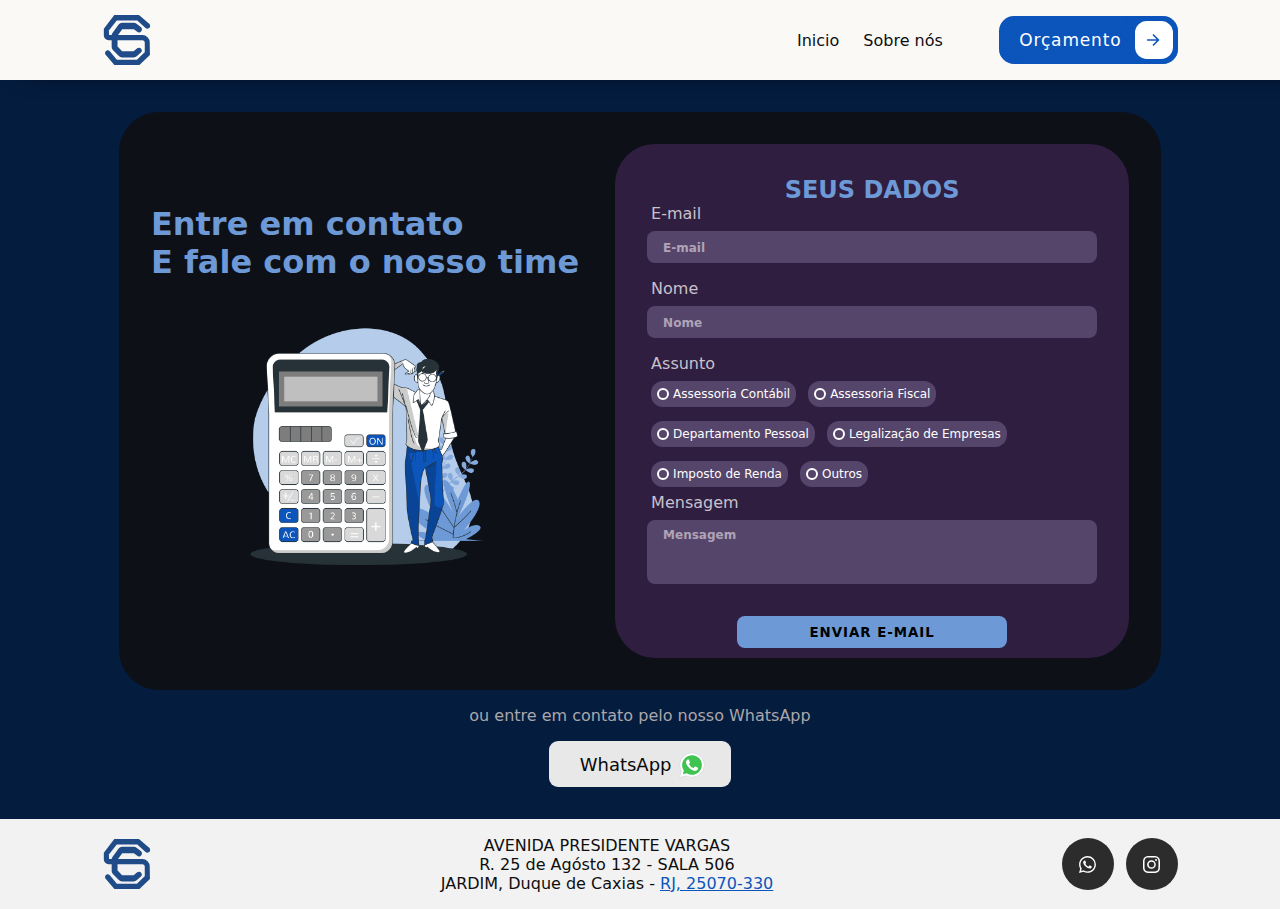
==== contact/index.html @ 0a8a3fe1 "Update index.html" ====
<html lang="pt-br">
<head>
    <meta charset="UTF-8">
    <meta name="viewport" content="width=device-width, initial-scale=1.0">
    <title>Contato</title>
    <link rel="stylesheet" href="./style.css">
    <script src="script.js"></script>
    <link rel="shortcut icon" type="logo.ico" href="../assets/Logo.ico">
</head>
<body>
    <header>
        <nav class="nav-bar">
            <div class="left-content">
                <a href="../index.html"><img class='logo' src="../assets/Logo.svg" alt="logo"></a>
            </div>
            <div class="right-content">
                <a href="../index.html">Inicio</a>
                <a href="">Sobre nós</a>
                <button class="cssbuttons-io-button">
                    Orçamento
                    <div class="icon">
                      <svg
                        height="24"
                        width="24"
                        viewBox="0 0 24 24"
                        xmlns="http://www.w3.org/2000/svg"
                      >
                        <path d="M0 0h24v24H0z" fill="none"></path>
                        <path
                          d="M16.172 11l-5.364-5.364 1.414-1.414L20 12l-7.778 7.778-1.414-1.414L16.172 13H4v-2z"
                          fill="currentColor"
                        ></path>
                      </svg>
                    </div>
                </button>
            </div>
        </nav>
    </header>
    <main>
      <div class="form">
        <div class="content">
            <div class="content-tittle">
            <h1 class="tittle">Entre em contato <br> E fale com o nosso time</h1>
            </div>
            <div class="content-image">
            <img class="illustration" src="../assets/Calculator-bro.png" alt="illustration">
            </div>
        </div>
        <div class="container">
            <h2>Seus dados</h2>
            <form action="https://api.web3forms.com/submit" method="POST">
              <input type="hidden" name="from_name" value="SOCICON-Site">
              <input type="hidden" id="apiInput" name="subject" value="">
                <input type="hidden" name="access_key" value="70d0771a-472b-4d53-858d-73d89dade45c">
                <label for="email">E-mail</label>
                <input class="input" type="email" name="email" id="email" placeholder="E-mail" required>
                <label for="name">Nome</label>
                <input class="input" type="text" name="name" id="name" placeholder="Nome" required>
                 <label for="radio">Assunto</label>
              <div class="radio-group">
                  <input type="radio" id="radio1" name="Assunto" class="radio_input" value="Assessoria Contábil" required>
                <label for="radio1" class="radio-label">
                  <span class="radio-inner-circle"></span>
                    Assessoria Contábil
                </label>
                  <input type="radio" id="radio2" name="Assunto" class="radio_input" value="Assessoria Fiscal">
                <label for="radio2" class="radio-label">
                  <span class="radio-inner-circle"></span>
                    Assessoria Fiscal
                </label>
                  <input type="radio" id="radio3" name="Assunto" class="radio_input" value="Departamento Pessoal">
                <label for="radio3" class="radio-label">
                  <span class="radio-inner-circle"></span>
                  Departamento Pessoal
                </label>
                  <input type="radio" id="radio4" name="Assunto" class="radio_input" value="Legalização de Empresas">
               <label for="radio4" class="radio-label">
                  <span class="radio-inner-circle"></span>
                  Legalização de Empresas
                </label>
                  <input type="radio" id="radio5" name="Assunto" class="radio_input" value="Imposto de Renda">
                <label for="radio5" class="radio-label">
                  <span class="radio-inner-circle"></span>
                  Imposto de Renda
                  </label>
                  <input type="radio" id="radio6" name="Assunto" class="radio_input" value="Outros">
                <label for="radio6" class="radio-label">
                  <span class="radio-inner-circle"></span>
                  Outros
                </label>
              </div>
                <label for="message">Mensagem</label>
                <textarea class="textarea" name="message" id="message" placeholder="Mensagem" required></textarea>
                <div class="input-btn">
                  <input class="btn" type="submit" value="enviar e-mail">
                </div>
            </form>
        </div>
    </div>
    <div class="form2">
        <span>ou entre em contato pelo nosso WhatsApp</span>
        <div class="wpp-btn">
            <button class="button2">
                WhatsApp
                <svg viewBox="0 0 48 48" y="0px" x="0px" xmlns="http://www.w3.org/2000/svg">
                <path d="M4.868,43.303l2.694-9.835C5.9,30.59,5.026,27.324,5.027,23.979C5.032,13.514,13.548,5,24.014,5c5.079,0.002,9.845,1.979,13.43,5.566c3.584,3.588,5.558,8.356,5.556,13.428c-0.004,10.465-8.522,18.98-18.986,18.98c-0.001,0,0,0,0,0h-0.008c-3.177-0.001-6.3-0.798-9.073-2.311L4.868,43.303z" fill="#fff"></path><path d="M4.868,43.803c-0.132,0-0.26-0.052-0.355-0.148c-0.125-0.127-0.174-0.312-0.127-0.483l2.639-9.636c-1.636-2.906-2.499-6.206-2.497-9.556C4.532,13.238,13.273,4.5,24.014,4.5c5.21,0.002,10.105,2.031,13.784,5.713c3.679,3.683,5.704,8.577,5.702,13.781c-0.004,10.741-8.746,19.48-19.486,19.48c-3.189-0.001-6.344-0.788-9.144-2.277l-9.875,2.589C4.953,43.798,4.911,43.803,4.868,43.803z" fill="#fff"></path><path d="M24.014,5c5.079,0.002,9.845,1.979,13.43,5.566c3.584,3.588,5.558,8.356,5.556,13.428c-0.004,10.465-8.522,18.98-18.986,18.98h-0.008c-3.177-0.001-6.3-0.798-9.073-2.311L4.868,43.303l2.694-9.835C5.9,30.59,5.026,27.324,5.027,23.979C5.032,13.514,13.548,5,24.014,5 M24.014,42.974C24.014,42.974,24.014,42.974,24.014,42.974C24.014,42.974,24.014,42.974,24.014,42.974 M24.014,42.974C24.014,42.974,24.014,42.974,24.014,42.974C24.014,42.974,24.014,42.974,24.014,42.974 M24.014,4C24.014,4,24.014,4,24.014,4C12.998,4,4.032,12.962,4.027,23.979c-0.001,3.367,0.849,6.685,2.461,9.622l-2.585,9.439c-0.094,0.345,0.002,0.713,0.254,0.967c0.19,0.192,0.447,0.297,0.711,0.297c0.085,0,0.17-0.011,0.254-0.033l9.687-2.54c2.828,1.468,5.998,2.243,9.197,2.244c11.024,0,19.99-8.963,19.995-19.98c0.002-5.339-2.075-10.359-5.848-14.135C34.378,6.083,29.357,4.002,24.014,4L24.014,4z" fill="#cfd8dc"></path><path d="M35.176,12.832c-2.98-2.982-6.941-4.625-11.157-4.626c-8.704,0-15.783,7.076-15.787,15.774c-0.001,2.981,0.833,5.883,2.413,8.396l0.376,0.597l-1.595,5.821l5.973-1.566l0.577,0.342c2.422,1.438,5.2,2.198,8.032,2.199h0.006c8.698,0,15.777-7.077,15.78-15.776C39.795,19.778,38.156,15.814,35.176,12.832z" fill="#40c351"></path><path clip-rule="evenodd" d="M19.268,16.045c-0.355-0.79-0.729-0.806-1.068-0.82c-0.277-0.012-0.593-0.011-0.909-0.011c-0.316,0-0.83,0.119-1.265,0.594c-0.435,0.475-1.661,1.622-1.661,3.956c0,2.334,1.7,4.59,1.937,4.906c0.237,0.316,3.282,5.259,8.104,7.161c4.007,1.58,4.823,1.266,5.693,1.187c0.87-0.079,2.807-1.147,3.202-2.255c0.395-1.108,0.395-2.057,0.277-2.255c-0.119-0.198-0.435-0.316-0.909-0.554s-2.807-1.385-3.242-1.543c-0.435-0.158-0.751-0.237-1.068,0.238c-0.316,0.474-1.225,1.543-1.502,1.859c-0.277,0.317-0.554,0.357-1.028,0.119c-0.474-0.238-2.002-0.738-3.815-2.354c-1.41-1.257-2.362-2.81-2.639-3.285c-0.277-0.474-0.03-0.731,0.208-0.968c0.213-0.213,0.474-0.554,0.712-0.831c0.237-0.277,0.316-0.475,0.474-0.791c0.158-0.317,0.079-0.594-0.04-0.831C20.612,19.329,19.69,16.983,19.268,16.045z" fill-rule="evenodd" fill="#fff"></path>
            </svg>
            </button>
        </div>
    </div>
    </main>
    <footer class="footer">
        <div class="leftFooter">
         <img class="logo" src="../assets/Logo.svg" alt="logo">
       </div>
       <div class="centerFooter">
         <span class="location">AVENIDA PRESIDENTE VARGAS<br> R. 25 de Agósto  132 - SALA 506 <br> JARDIM, Duque de Caxias - <a class="linkref" href="https://maps.app.goo.gl/LFoD1FQgEf7jgqzR9" target="_blank">RJ, 25070-330</a></span>
       </div>
       <div class="rightFooter">      
         <div class="social">
           <a class="socialContainer containerFour" href="#">
             <svg viewBox="0 0 16 16" class="socialSvg whatsappSvg"> <path d="M13.601 2.326A7.854 7.854 0 0 0 7.994 0C3.627 0 .068 3.558.064 7.926c0 1.399.366 2.76 1.057 3.965L0 16l4.204-1.102a7.933 7.933 0 0 0 3.79.965h.004c4.368 0 7.926-3.558 7.93-7.93A7.898 7.898 0 0 0 13.6 2.326zM7.994 14.521a6.573 6.573 0 0 1-3.356-.92l-.24-.144-2.494.654.666-2.433-.156-.251a6.56 6.56 0 0 1-1.007-3.505c0-3.626 2.957-6.584 6.591-6.584a6.56 6.56 0 0 1 4.66 1.931 6.557 6.557 0 0 1 1.928 4.66c-.004 3.639-2.961 6.592-6.592 6.592zm3.615-4.934c-.197-.099-1.17-.578-1.353-.646-.182-.065-.315-.099-.445.099-.133.197-.513.646-.627.775-.114.133-.232.148-.43.05-.197-.1-.836-.308-1.592-.985-.59-.525-.985-1.175-1.103-1.372-.114-.198-.011-.304.088-.403.087-.088.197-.232.296-.346.1-.114.133-.198.198-.33.065-.134.034-.248-.015-.347-.05-.099-.445-1.076-.612-1.47-.16-.389-.323-.335-.445-.34-.114-.007-.247-.007-.38-.007a.729.729 0 0 0-.529.247c-.182.198-.691.677-.691 1.654 0 .977.71 1.916.81 2.049.098.133 1.394 2.132 3.383 2.992.47.205.84.326 1.129.418.475.152.904.129 1.246.08.38-.058 1.171-.48 1.338-.943.164-.464.164-.86.114-.943-.049-.084-.182-.133-.38-.232z"></path> </svg>
           </a>
           <a class="socialContainer containerOne" href="https://www.instagram.com/socicon_contabilidade/"  target="_blank">
             <svg viewBox="0 0 16 16" class="socialSvg instagramSvg"> <path d="M8 0C5.829 0 5.556.01 4.703.048 3.85.088 3.269.222 2.76.42a3.917 3.917 0 0 0-1.417.923A3.927 3.927 0 0 0 .42 2.76C.222 3.268.087 3.85.048 4.7.01 5.555 0 5.827 0 8.001c0 2.172.01 2.444.048 3.297.04.852.174 1.433.372 1.942.205.526.478.972.923 1.417.444.445.89.719 1.416.923.51.198 1.09.333 1.942.372C5.555 15.99 5.827 16 8 16s2.444-.01 3.298-.048c.851-.04 1.434-.174 1.943-.372a3.916 3.916 0 0 0 1.416-.923c.445-.445.718-.891.923-1.417.197-.509.332-1.09.372-1.942C15.99 10.445 16 10.173 16 8s-.01-2.445-.048-3.299c-.04-.851-.175-1.433-.372-1.941a3.926 3.926 0 0 0-.923-1.417A3.911 3.911 0 0 0 13.24.42c-.51-.198-1.092-.333-1.943-.372C10.443.01 10.172 0 7.998 0h.003zm-.717 1.442h.718c2.136 0 2.389.007 3.232.046.78.035 1.204.166 1.486.275.373.145.64.319.92.599.28.28.453.546.598.92.11.281.24.705.275 1.485.039.843.047 1.096.047 3.231s-.008 2.389-.047 3.232c-.035.78-.166 1.203-.275 1.485a2.47 2.47 0 0 1-.599.919c-.28.28-.546.453-.92.598-.28.11-.704.24-1.485.276-.843.038-1.096.047-3.232.047s-2.39-.009-3.233-.047c-.78-.036-1.203-.166-1.485-.276a2.478 2.478 0 0 1-.92-.598 2.48 2.48 0 0 1-.6-.92c-.109-.281-.24-.705-.275-1.485-.038-.843-.046-1.096-.046-3.233 0-2.136.008-2.388.046-3.231.036-.78.166-1.204.276-1.486.145-.373.319-.64.599-.92.28-.28.546-.453.92-.598.282-.11.705-.24 1.485-.276.738-.034 1.024-.044 2.515-.045v.002zm4.988 1.328a.96.96 0 1 0 0 1.92.96.96 0 0 0 0-1.92zm-4.27 1.122a4.109 4.109 0 1 0 0 8.217 4.109 4.109 0 0 0 0-8.217zm0 1.441a2.667 2.667 0 1 1 0 5.334 2.667 2.667 0 0 1 0-5.334z"></path> </svg>
           </a>
         </div> 
       </div>
     </footer>
</body>
</html>
---- contact/style.css ----
*{
    margin: 0;
    padding: 0;
    font-family: system-ui, -apple-system, BlinkMacSystemFont, 'Segoe UI', Roboto, Oxygen, Ubuntu, Cantarell, 'Open Sans', 'Helvetica Neue', sans-serif;
  }

body{
    background-color: #041c3e;
    overflow-x: hidden;
}

/* ---Header--- */

.cssbuttons-io-button {
    margin-left: 32px;
    background: #0C55BB;
    color: white;
    font-family: inherit;
    padding: 0.35em;
    padding-left: 1.2em;
    font-size: 17px;
    font-weight: 500;
    border-radius: 0.9em;
    border: none;
    letter-spacing: 0.05em;
    display: flex;
    align-items: center;
    box-shadow: inset 0 0 1.6em -0.6em #0C55BB;
    overflow: hidden;
    position: relative;
    height: 2.8em;
    padding-right: 3.3em;
    cursor: pointer;
  }
  
  .cssbuttons-io-button .icon {
    background: white;
    margin-left: 1em;
    position: absolute;
    display: flex;
    align-items: center;
    justify-content: center;
    height: 2.2em;
    width: 2.2em;
    border-radius: 0.7em;
    box-shadow: 0.1em 0.1em 0.6em 0.2em #0C55BB;
    right: 0.3em;
    transition: all 0.3s;
  }
  
  .cssbuttons-io-button:hover .icon {
    width: calc(100% - 0.6em);
  }
  
  .cssbuttons-io-button .icon svg {
    width: 1.1em;
    transition: transform 0.3s;
    color: #0C55BB;
  }
  
  .cssbuttons-io-button:hover .icon svg {
    transform: translateX(0.1em);
  }
  
  .cssbuttons-io-button:active .icon {
    transform: scale(0.95);
  }


.nav-bar{
    display: flex;
    justify-content: space-between;
    align-items: center;
    background-color: #FAF9F6;
    width: 100vw;
    height: 80px;
    padding: 0rem 8vw;
    position: sticky;
    -webkit-box-shadow: 6px 10px 25px -19px rgba(0,0,0,0.75);
    -moz-box-shadow: 6px 10px 25px -19px rgba(0,0,0,0.75);
    box-shadow: 6px 10px 25px -19px rgba(0,0,0,0.75);
}

.right-content{
    display: flex;
    gap: 24px;
    align-items: center;
    padding: 0rem 16vw;
}

.right-content a{
    text-decoration: none;
    color: #0e0e0e;
}

.right-content a:hover{
    color: #0C55BB;
}

.logo {
    width: 50px;
    height: 50px;
}

/* ---Header--- */
/* ---Main--- */

main{
  display: flex;
  justify-content: center;
  flex-direction: column;
  padding: 32px;
}

.form{
    max-width: 80vw;
    min-width: 60vw;
    align-self: center;
    display: flex;
    justify-content: space-evenly;
    align-content: center;
    padding: 32px;
    border-radius: 40px;
    background-color: #0D1117;
    gap: 36px;
}

.tittle{
    color: #6D99D6;
    font-weight: bold;
}

.content{
    justify-content: center;
    display: flex;
    flex-direction: column;
}

.content-tittle{
    display: flex;
    align-items: flex-start;
}

.container{
    background-color: #2F1E40;
    min-width: 325px;
    min-height: 350px;
    width: 450px;
    height: 450px;
    padding: 32px;
    border-radius: 40px;
}

.content-image{
    margin-top: 16px;
    display: flex;
    justify-content: center;
    align-items: center;
}

.illustration{
    display: flex;
    width: 300px;
    height: 300px;
    justify-content: center;
}

.container h2{
    display: flex;
    color: #6D99D6;
    justify-content: center;
    text-transform: uppercase;
}

.container form{
    display: flex;
    flex-direction: column;
}

form label{
    margin-bottom: 8px;
    color: #c8c1cc  ;
    margin-left: 4px;
}

.input{
    margin-bottom: 16px;
    background-color: #56456B;
    border: none;
    border-radius: 8px;
    height: 2rem;
    align-content: center;
    color: #dadadb;
    padding-left: 16px;
    font-weight: 600;
}

.input:focus{
    transform: scale(1.05);
    transition: transform 0.3 ease;
    outline: none;
}

.input-btn{
    display: flex;
    justify-content: center;
}

.btn{
    height: 2rem;
    border-radius: 8px;
    background-color: #6D99D6;
    border: none;
    color: black;
    font-weight: 900;
    text-transform: uppercase;
    letter-spacing: 1px;
    cursor: pointer;
    margin-top: 16px;
    transition: background-color 0.3s ease-in-out, border 0.3s ease-in-out, color 0.3s ease-in-out, box-shadow 0.3s ease-in-out;
    width: 60%;
}

.btn:hover{
    background-color: #2F1E40;
    border: 2px solid #6D99D6;
    color: #dadadb;
    box-shadow: 0 0 5px #6D99D6, 0 0 10px #6D99D6, 0 0 20px #6D99D6;
}

.textarea{
    resize: none;
    margin-bottom: 16px;
    background-color: #56456B;
    border: none;
    border-radius: 8px;
    height: 4rem;
    align-content: flex-start;
    color: #dadadb;
    padding-top: 8px;
    padding-left: 16px;
    font-weight: 700;
}

.textarea:focus{
    transform: scale(1.05);
    transition: transform 0.3 ease;
    outline: none;
}



#email::placeholder{
    color: #AFA3B6;
    font-size: 12px;
}

#message::placeholder{
    color: #AFA3B6;
    font-size: 12px;
}

#name::placeholder{
    color: #AFA3B6;
    font-size: 12px;
}

.radio-group {
  display: flex;
  gap: 8px;
  width: 100%;
  flex-wrap: wrap;
}

.radio-label {
  display: flex;
  align-items: center;
  padding: 0.5em;
  margin-bottom: 0.5em;
  background-color: #56456B;
  border-radius: 12px;
  transition: background-color 0.2s, border-color 0.2s;
  color: #fff;
  font-size: 12px;
}

.radio-label:hover {
  background-color: #000000;
}

.radio_input {
  position: absolute;
  opacity: 0;
}

.radio_input:checked + .radio-label {
  background-color: #1F4B88;
  border-color: #6D99D6;
}

.radio_input:focus + .radio-label {
  outline: 2px solid #6D99D6;
}

.radio-inner-circle {
  display: inline-block;
  width: 1em;
  height: 1em;
  font-size: 8px;
  border: 2px solid rgb(255, 255, 255);
  border-radius: 50%;
  margin-right: 0.5em;
  transition: border-color 0.2s;
  position: relative;
}

.radio-label:hover .radio-inner-circle {
  border-color: rgb(233, 233, 233);
}

.radio_input:checked + .radio-label .radio-inner-circle {
  border-color: #6D99D6;
}

.radio_input:checked + .radio-label .radio-inner-circle::after {
  content: '';
  display: block;
  width: 0.5em;
  height: 0.5em;
  background-color: #6D99D6;
  border-radius: 50%;
  position: absolute;
  top: 50%;
  left: 50%;
  transform: translate(-50%, -50%);
}
    


/* form1 */

/* form2 */

.form2{
    color: #aaa7ac;
    margin-top: 16px;
    display: flex;
    flex-direction: column;
    justify-content: center;
    align-items: center;
    font-size: 16px;
    gap: 16px;
}

.button2 {
    display: inline-block;
    transition: all 0.2s ease-in;
    position: relative;
    overflow: hidden;
    z-index: 1;
    color: #090909;
    padding: 0.7em 3.3em 0.7em 1.7em;
    font-size: 18px;
    border-radius: 0.5em;
    background: #e8e8e8;
    border: none;
    cursor: pointer;
  }
  
  .button2 > svg {
    height: 30px;
    position: absolute;
    padding: 0px 5px;
    margin-top: -4px;
  }
  
  .button2:active {
    color: #666;
  }
  
  .button2:before {
    content: "";
    position: absolute;
    left: 50%;
    transform: translateX(-50%) scaleY(1) scaleX(1.25);
    top: 100%;
    width: 140%;
    height: 180%;
    background-color: rgba(0, 0, 0, 0.05);
    border-radius: 50%;
    display: block;
    transition: all 0.5s 0.1s cubic-bezier(0.55, 0, 0.1, 1);
    z-index: -1;
  }
  
  .button2:after {
    content: "";
    position: absolute;
    left: 55%;
    transform: translateX(-50%) scaleY(1) scaleX(1.45);
    top: 180%;
    width: 160%;
    height: 190%;
    background-color: #009087;
    border-radius: 50%;
    display: block;
    transition: all 0.5s 0.1s cubic-bezier(0.55, 0, 0.1, 1);
    z-index: -1;
  }
  
  .button2:hover {
    color: #ffffff;
  }
  
  .button2:hover:before {
    top: -35%;
    background-color: #009087;
    transform: translateX(-50%) scaleY(1.3) scaleX(0.8);
  }
  
  .button2:hover:after {
    top: -45%;
    background-color: #009087;
    transform: translateX(-50%) scaleY(1.3) scaleX(0.8);
  }
  
/* ---Main--- */
/* ---Footer--- */

.social {
  width: fit-content;
  height: fit-content;
  background-color: #f2f2f2;
  display: flex;
  align-items: center;
  justify-content: center;
  gap: 12px;
}

.socialContainer {
  width: 52px;
  height: 52px;
  border-radius: 50%;
  background-color: rgb(44, 44, 44);
  display: flex;
  align-items: center;
  justify-content: center;
  overflow: hidden;
  transition-duration: .3s;
}

.containerOne:hover {
  background-color: #d62976;
  transition-duration: .3s;
}

.containerFour:hover {
  background-color: #128C7E;
  transition-duration: .3s;
}

.socialContainer:active {
  transform: scale(0.9);
  transition-duration: .3s;
}

.socialSvg {
  width: 17px;
}

.socialSvg path {
  fill: rgb(255, 255, 255);
}

.socialContainer:hover .socialSvg {
  animation: slide-in-top 0.3s both;
}

.footer{
  background-color: #f2f2f2;
  display: flex;
  justify-content: space-between;
  align-items: center;
  height: 10vh;
  padding: 0rem 8vw;
}

.leftFooter{
  display: flex;
}

.rightFooter{
  display: flex;
}

.centerFooter{
  display: flex;
  text-align: center;
}

.linkref{
  color: #0C55BB;
}

.location{
  color: #0e0e0e;
  font-weight: 500;
}
@keyframes slide-in-top {
  0% {
    transform: translateY(-50px);
    opacity: 0;
  }

  100% {
    transform: translateY(0);
    opacity: 1;
  }
} 

/* ---Footer--- */
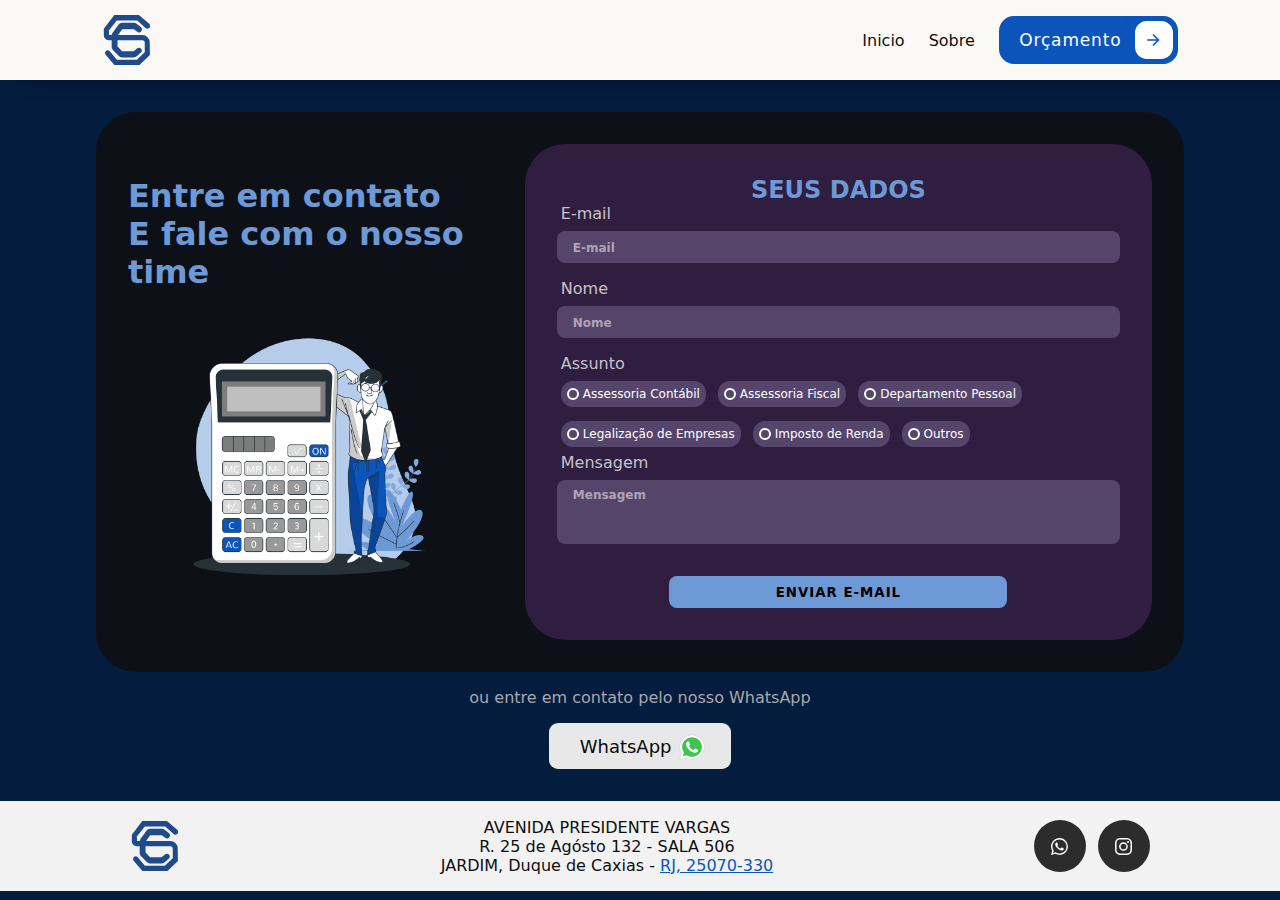
==== commit 14604f3a: "Fixing NavBar" ====
--- a/contact/index.html
+++ b/contact/index.html
@@ -15,7 +15,7 @@
             </div>
             <div class="right-content">
                 <a href="../index.html">Inicio</a>
-                <a href="">Sobre nós</a>
+                <a href="">Sobre</a>
                 <button class="cssbuttons-io-button">
                     Orçamento
                     <div class="icon">
--- a/contact/style.css
+++ b/contact/style.css
@@ -12,7 +12,6 @@
 /* ---Header--- */
 
 .cssbuttons-io-button {
-    margin-left: 32px;
     background: #0C55BB;
     color: white;
     font-family: inherit;
@@ -110,6 +109,7 @@
   justify-content: center;
   flex-direction: column;
   padding: 32px;
+  
 }
 
 .form{
@@ -143,10 +143,7 @@
 
 .container{
     background-color: #2F1E40;
-    min-width: 325px;
-    min-height: 350px;
-    width: 450px;
-    height: 450px;
+    max-width: 55%;
     padding: 32px;
     border-radius: 40px;
 }
@@ -479,10 +476,10 @@
 .footer{
   background-color: #f2f2f2;
   display: flex;
-  justify-content: space-between;
+  justify-content: space-around;
   align-items: center;
   height: 10vh;
-  padding: 0rem 8vw;
+  width: 100vw;
 }
 
 .leftFooter{
@@ -518,4 +515,88 @@
   }
 } 
 
-/* ---Footer--- */+/* ---Footer--- */
+
+/* ---Responsivity--- */
+
+
+@media only screen and (max-width: 768px) and (min-width: 601px){
+  *{
+    overflow-x: hidden;
+  }
+
+  main{
+    padding: 16px;
+  }
+
+  .footer{
+    display: flex;
+    position: static;
+    width: 100%;
+    height: 96px;
+  }
+
+  .logo{
+    width: 2rem;
+  }
+
+  .left-content{
+    width: 32px;
+    display: flex;
+  }
+
+  .form{
+    display: flex;
+    flex-direction: column;
+  }
+
+  .container{
+    max-width: 100%;
+  }
+
+  
+}
+
+
+@media only screen and (max-width: 600px){
+  *{
+    overflow-x: hidden;
+  }
+
+  main{
+    padding: 16px;
+  }
+
+  .footer{
+    display: flex;
+    position: static;
+    width: 100%;
+    height: 64px;
+  }
+
+  .logo{
+    width: 2rem;
+  }
+
+  .left-content{
+    width: 32px;
+    display: flex;
+  }
+
+  .right-content{
+    display: none;
+  }
+
+  .centerFooter{
+    display: none;
+  }
+
+  .form{
+    display: flex;
+    flex-direction: column;
+  }
+
+  .container{
+    max-width: 100%;
+  }
+}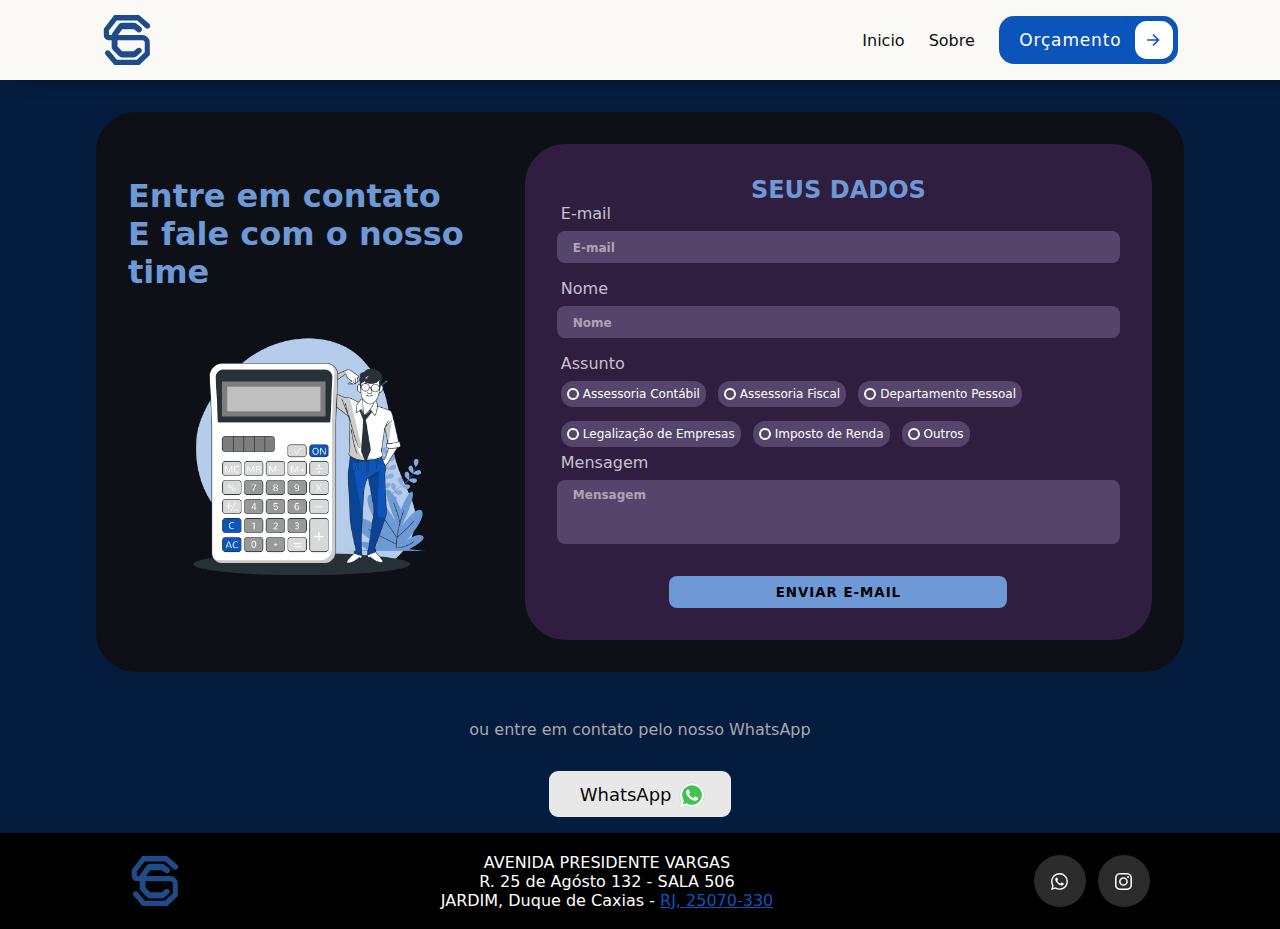
==== commit fc6662d0: "Responsividade" ====
--- a/contact/index.html
+++ b/contact/index.html
@@ -5,7 +5,7 @@
     <title>Contato</title>
     <link rel="stylesheet" href="./style.css">
     <script src="script.js"></script>
-    <link rel="shortcut icon" type="logo.ico" href="../assets/Logo.ico">
+    <link rel="shortcut icon" type="logo.ico" href="../assets/Logo.svg">
 </head>
 <body>
     <header>
@@ -14,8 +14,8 @@
                 <a href="../index.html"><img class='logo' src="../assets/Logo.svg" alt="logo"></a>
             </div>
             <div class="right-content">
-                <a href="../index.html">Inicio</a>
-                <a href="">Sobre</a>
+                <a id="right-href" href="../index.html">Inicio</a>
+                <a id="right-href" href="">Sobre</a>
                 <button class="cssbuttons-io-button">
                     Orçamento
                     <div class="icon">
--- a/contact/style.css
+++ b/contact/style.css
@@ -108,11 +108,12 @@
   display: flex;
   justify-content: center;
   flex-direction: column;
-  padding: 32px;
+  /* padding: 32px; */
   
 }
 
 .form{
+    margin: 32px;
     max-width: 80vw;
     min-width: 60vw;
     align-self: center;
@@ -350,6 +351,7 @@
 }
 
 .button2 {
+    margin: 16px;
     display: inline-block;
     transition: all 0.2s ease-in;
     position: relative;
@@ -427,7 +429,7 @@
 .social {
   width: fit-content;
   height: fit-content;
-  background-color: #f2f2f2;
+  background-color: #000000;
   display: flex;
   align-items: center;
   justify-content: center;
@@ -474,11 +476,11 @@
 }
 
 .footer{
-  background-color: #f2f2f2;
+  background-color: #000000;
   display: flex;
   justify-content: space-around;
   align-items: center;
-  height: 10vh;
+  height: 96px;
   width: 100vw;
 }
 
@@ -500,7 +502,7 @@
 }
 
 .location{
-  color: #0e0e0e;
+  color: #fefefe;
   font-weight: 500;
 }
 @keyframes slide-in-top {
@@ -536,12 +538,7 @@
     height: 96px;
   }
 
-  .logo{
-    width: 2rem;
-  }
-
   .left-content{
-    width: 32px;
     display: flex;
   }
 
@@ -558,7 +555,7 @@
 }
 
 
-@media only screen and (max-width: 600px){
+@media only screen and (max-width: 768px){
   *{
     overflow-x: hidden;
   }
@@ -574,16 +571,11 @@
     height: 64px;
   }
 
-  .logo{
-    width: 2rem;
-  }
-
   .left-content{
-    width: 32px;
-    display: flex;
-  }
-
-  .right-content{
+    display: flex;
+  }
+
+  #right-href{
     display: none;
   }
 
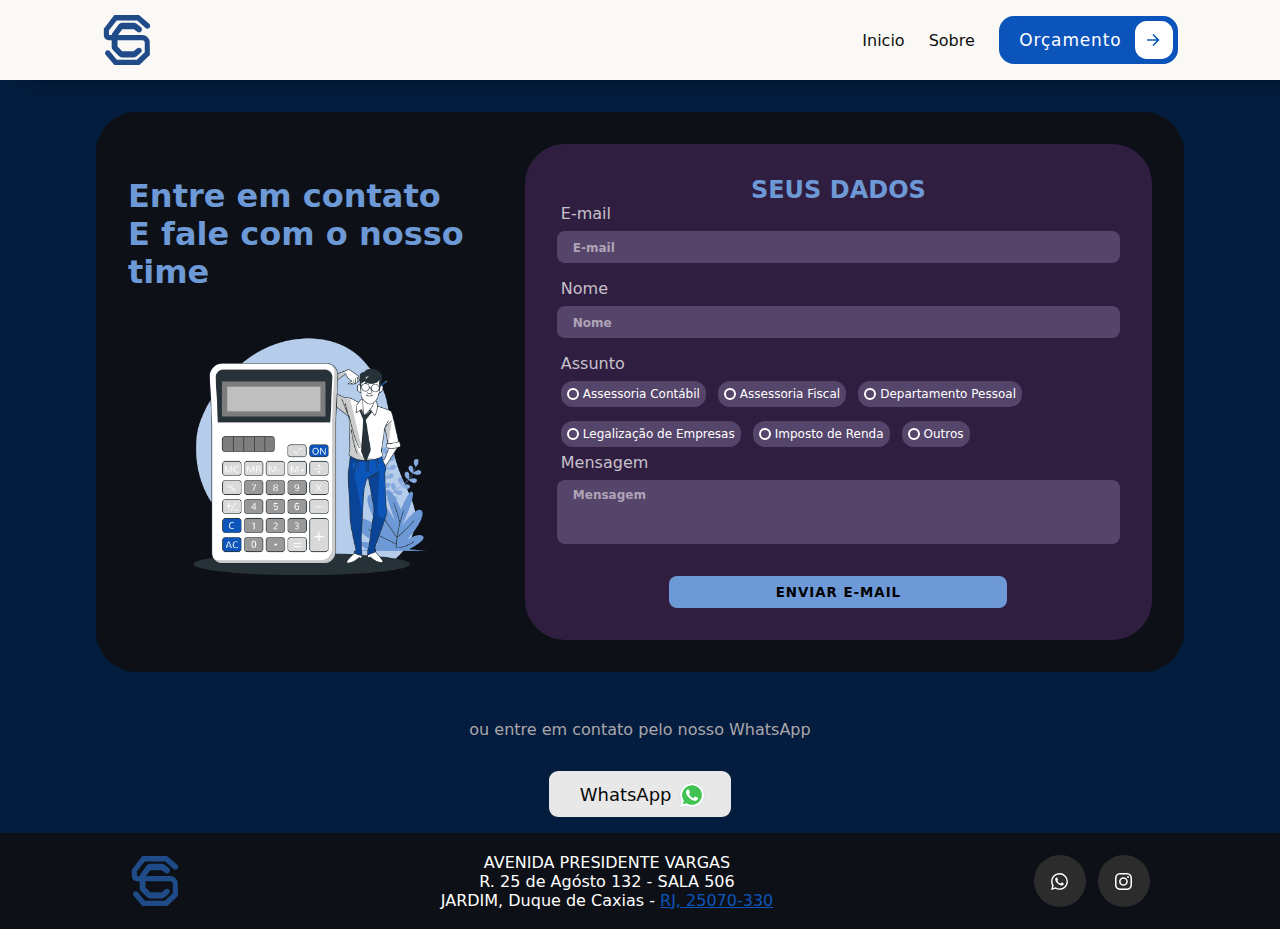
==== commit aeca8178: "Fix names" ====
--- a/contact/index.html
+++ b/contact/index.html
@@ -4,7 +4,7 @@
     <meta name="viewport" content="width=device-width, initial-scale=1.0">
     <title>Contato</title>
     <link rel="stylesheet" href="./style.css">
-    <script src="script.js"></script>
+    <script src="scriptFooterIcons.js"></script>
     <link rel="shortcut icon" type="logo.ico" href="../assets/Logo.svg">
 </head>
 <body>
@@ -48,7 +48,7 @@
         </div>
         <div class="container">
             <h2>Seus dados</h2>
-            <form action="https://api.web3forms.com/submit" method="POST">
+            <form action="https://api.web3forms.com/submit" method="POST" id="formWeb3">
               <input type="hidden" name="from_name" value="SOCICON-Site">
               <input type="hidden" id="apiInput" name="subject" value="">
                 <input type="hidden" name="access_key" value="70d0771a-472b-4d53-858d-73d89dade45c">
--- a/contact/style.css
+++ b/contact/style.css
@@ -429,7 +429,7 @@
 .social {
   width: fit-content;
   height: fit-content;
-  background-color: #000000;
+  background-color: #0D1117;
   display: flex;
   align-items: center;
   justify-content: center;
@@ -476,7 +476,7 @@
 }
 
 .footer{
-  background-color: #000000;
+  background-color: #0D1117;
   display: flex;
   justify-content: space-around;
   align-items: center;
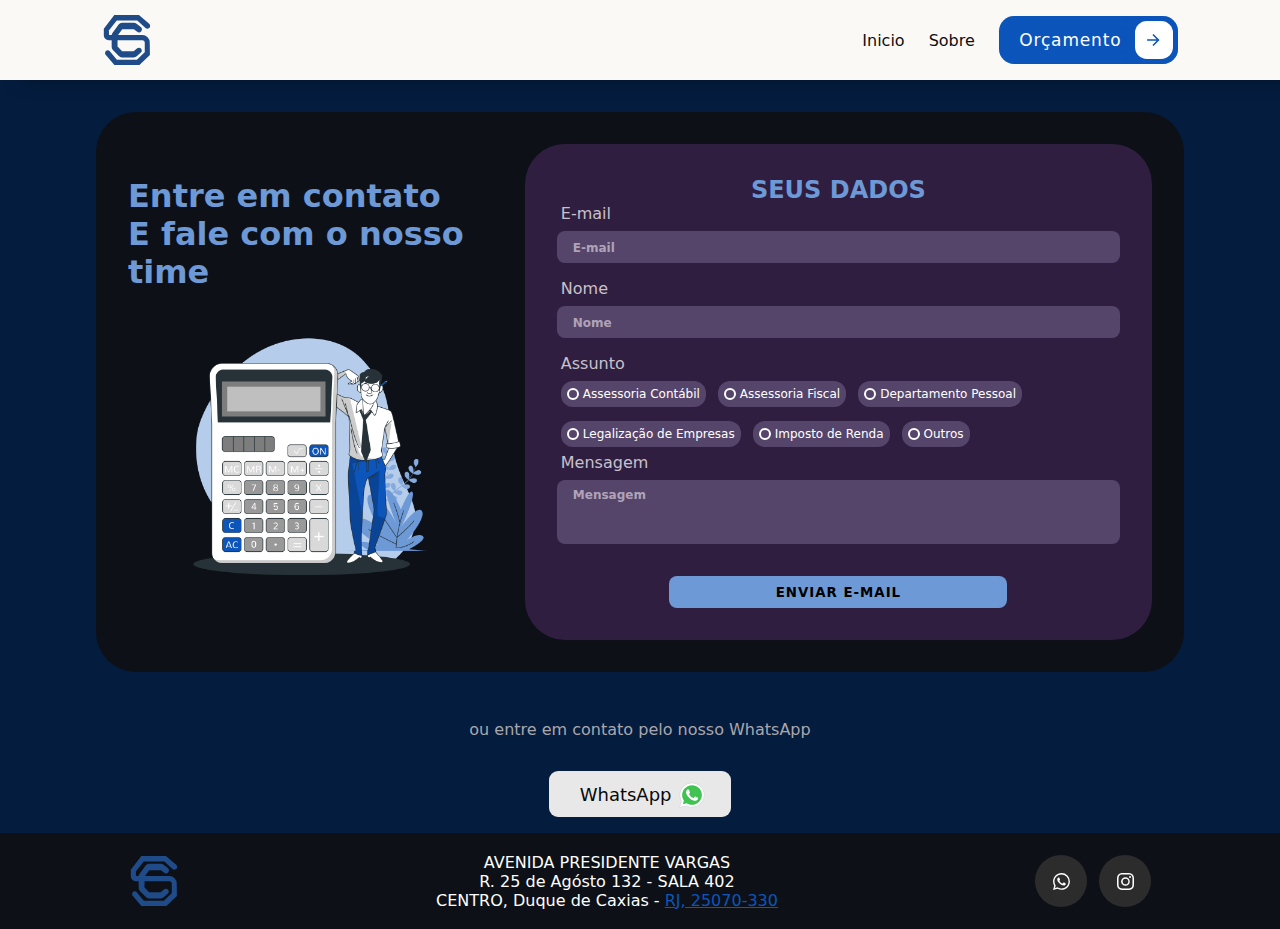
==== commit c45446b1: "." ====
--- a/contact/index.html
+++ b/contact/index.html
@@ -114,7 +114,7 @@
          <img class="logo" src="../assets/Logo.svg" alt="logo">
        </div>
        <div class="centerFooter">
-         <span class="location">AVENIDA PRESIDENTE VARGAS<br> R. 25 de Agósto  132 - SALA 506 <br> JARDIM, Duque de Caxias - <a class="linkref" href="https://maps.app.goo.gl/LFoD1FQgEf7jgqzR9" target="_blank">RJ, 25070-330</a></span>
+         <span class="location">AVENIDA PRESIDENTE VARGAS<br> R. 25 de Agósto  132 - SALA 402 <br> CENTRO, Duque de Caxias - <a class="linkref" href="https://maps.app.goo.gl/LFoD1FQgEf7jgqzR9" target="_blank">RJ, 25070-330</a></span>
        </div>
        <div class="rightFooter">      
          <div class="social">
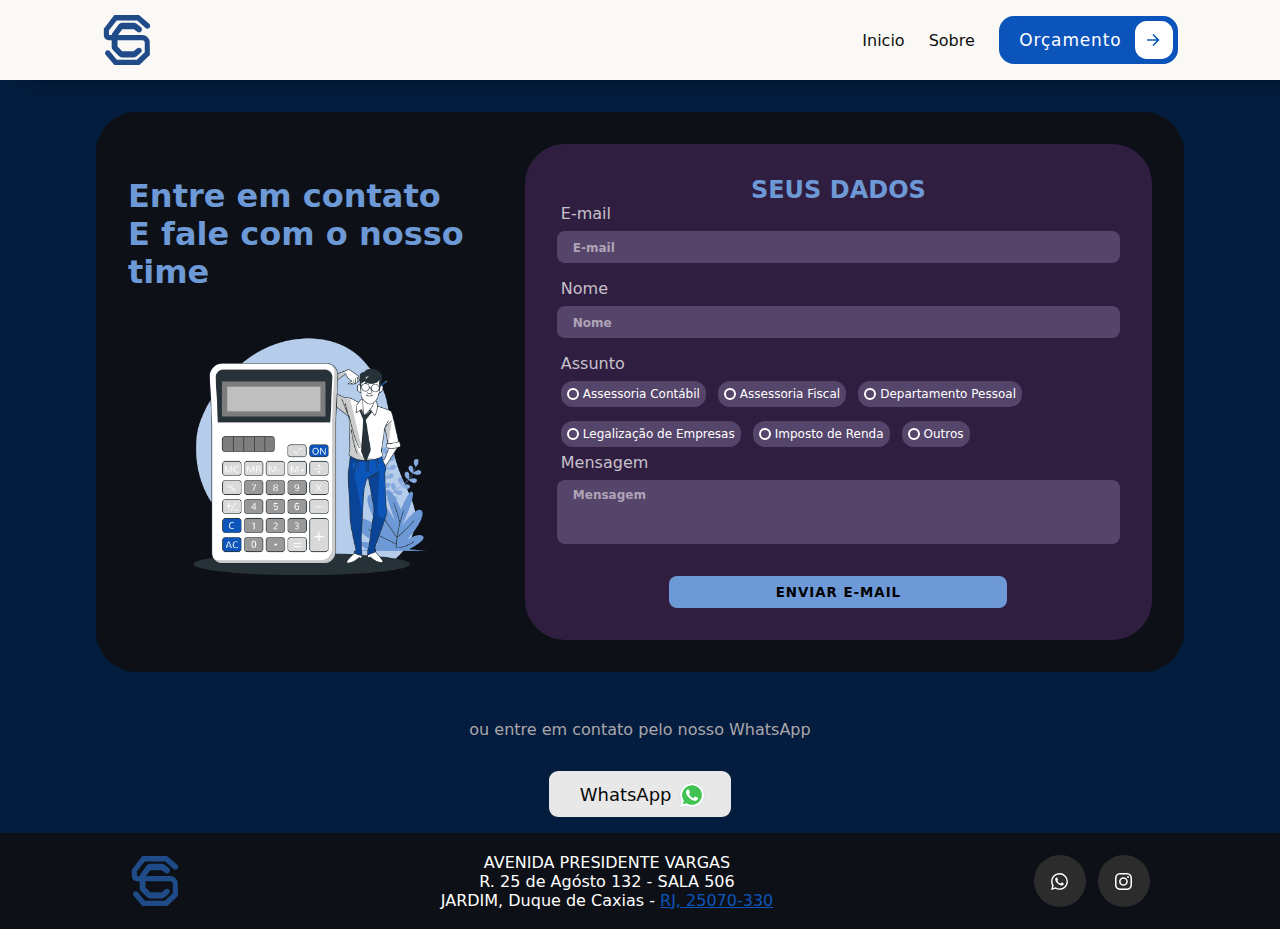
==== commit 534e5119: "a" ====
--- a/contact/index.html
+++ b/contact/index.html
@@ -114,7 +114,7 @@
          <img class="logo" src="../assets/Logo.svg" alt="logo">
        </div>
        <div class="centerFooter">
-         <span class="location">AVENIDA PRESIDENTE VARGAS<br> R. 25 de Agósto  132 - SALA 402 <br> CENTRO, Duque de Caxias - <a class="linkref" href="https://maps.app.goo.gl/LFoD1FQgEf7jgqzR9" target="_blank">RJ, 25070-330</a></span>
+         <span class="location">AVENIDA PRESIDENTE VARGAS<br> R. 25 de Agósto  132 - SALA 506 <br> JARDIM, Duque de Caxias - <a class="linkref" href="https://maps.app.goo.gl/LFoD1FQgEf7jgqzR9" target="_blank">RJ, 25070-330</a></span>
        </div>
        <div class="rightFooter">      
          <div class="social">
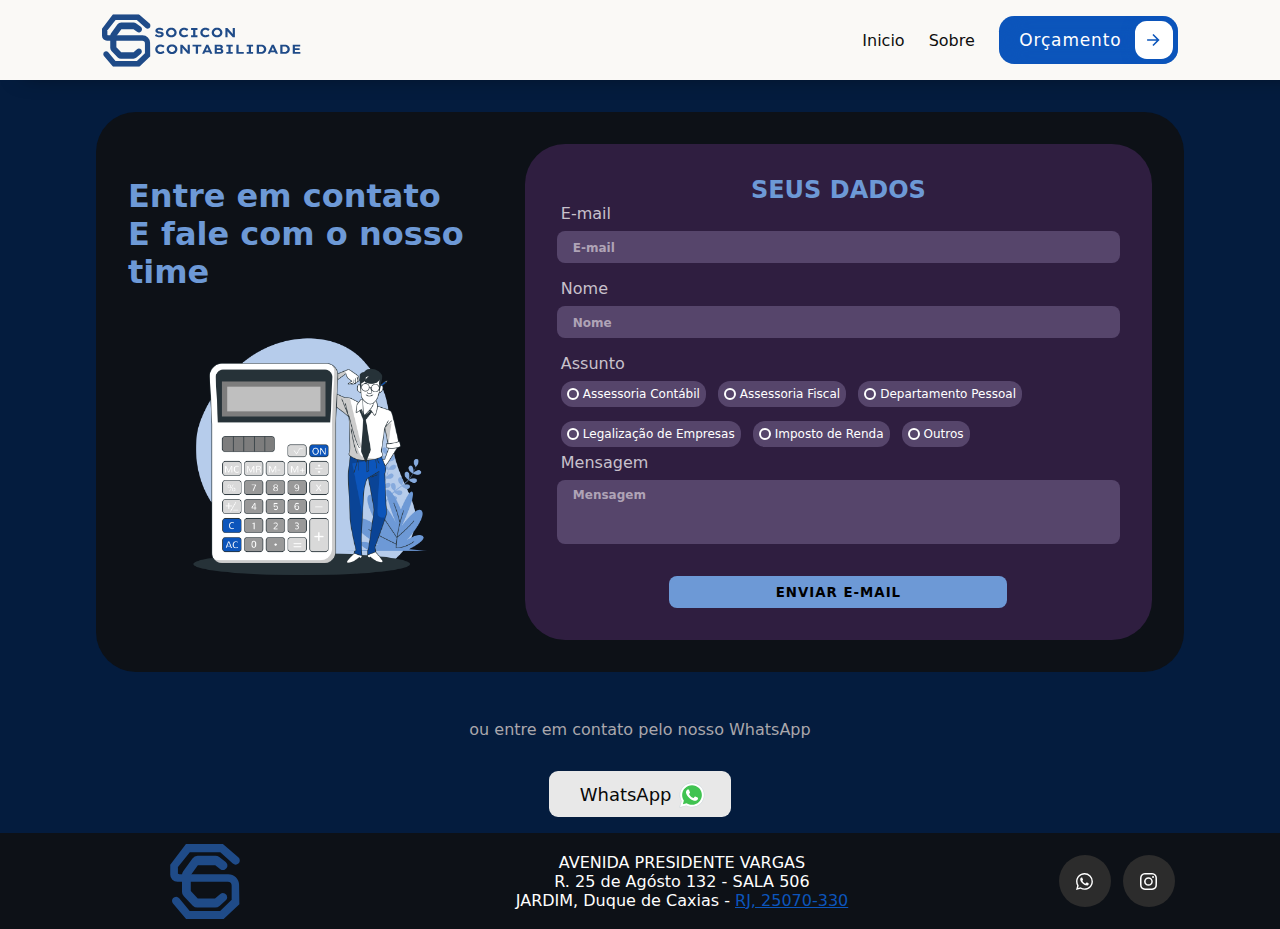
==== commit 8024ed24: "Fix responsivity" ====
--- a/contact/index.html
+++ b/contact/index.html
@@ -11,7 +11,7 @@
     <header>
         <nav class="nav-bar">
             <div class="left-content">
-                <a href="../index.html"><img class='logo' src="../assets/Logo.svg" alt="logo"></a>
+                <a href="../index.html"><img class='logo' src="../assets/LOGOWITHTXT.svg" alt="logo"></a>
             </div>
             <div class="right-content">
                 <a id="right-href" href="../index.html">Inicio</a>
--- a/contact/style.css
+++ b/contact/style.css
@@ -97,8 +97,8 @@
 }
 
 .logo {
-    width: 50px;
-    height: 50px;
+    width: 200px;
+    height: 75px;
 }
 
 /* ---Header--- */
@@ -568,7 +568,7 @@
     display: flex;
     position: static;
     width: 100%;
-    height: 64px;
+    height: 94px;
   }
 
   .left-content{
